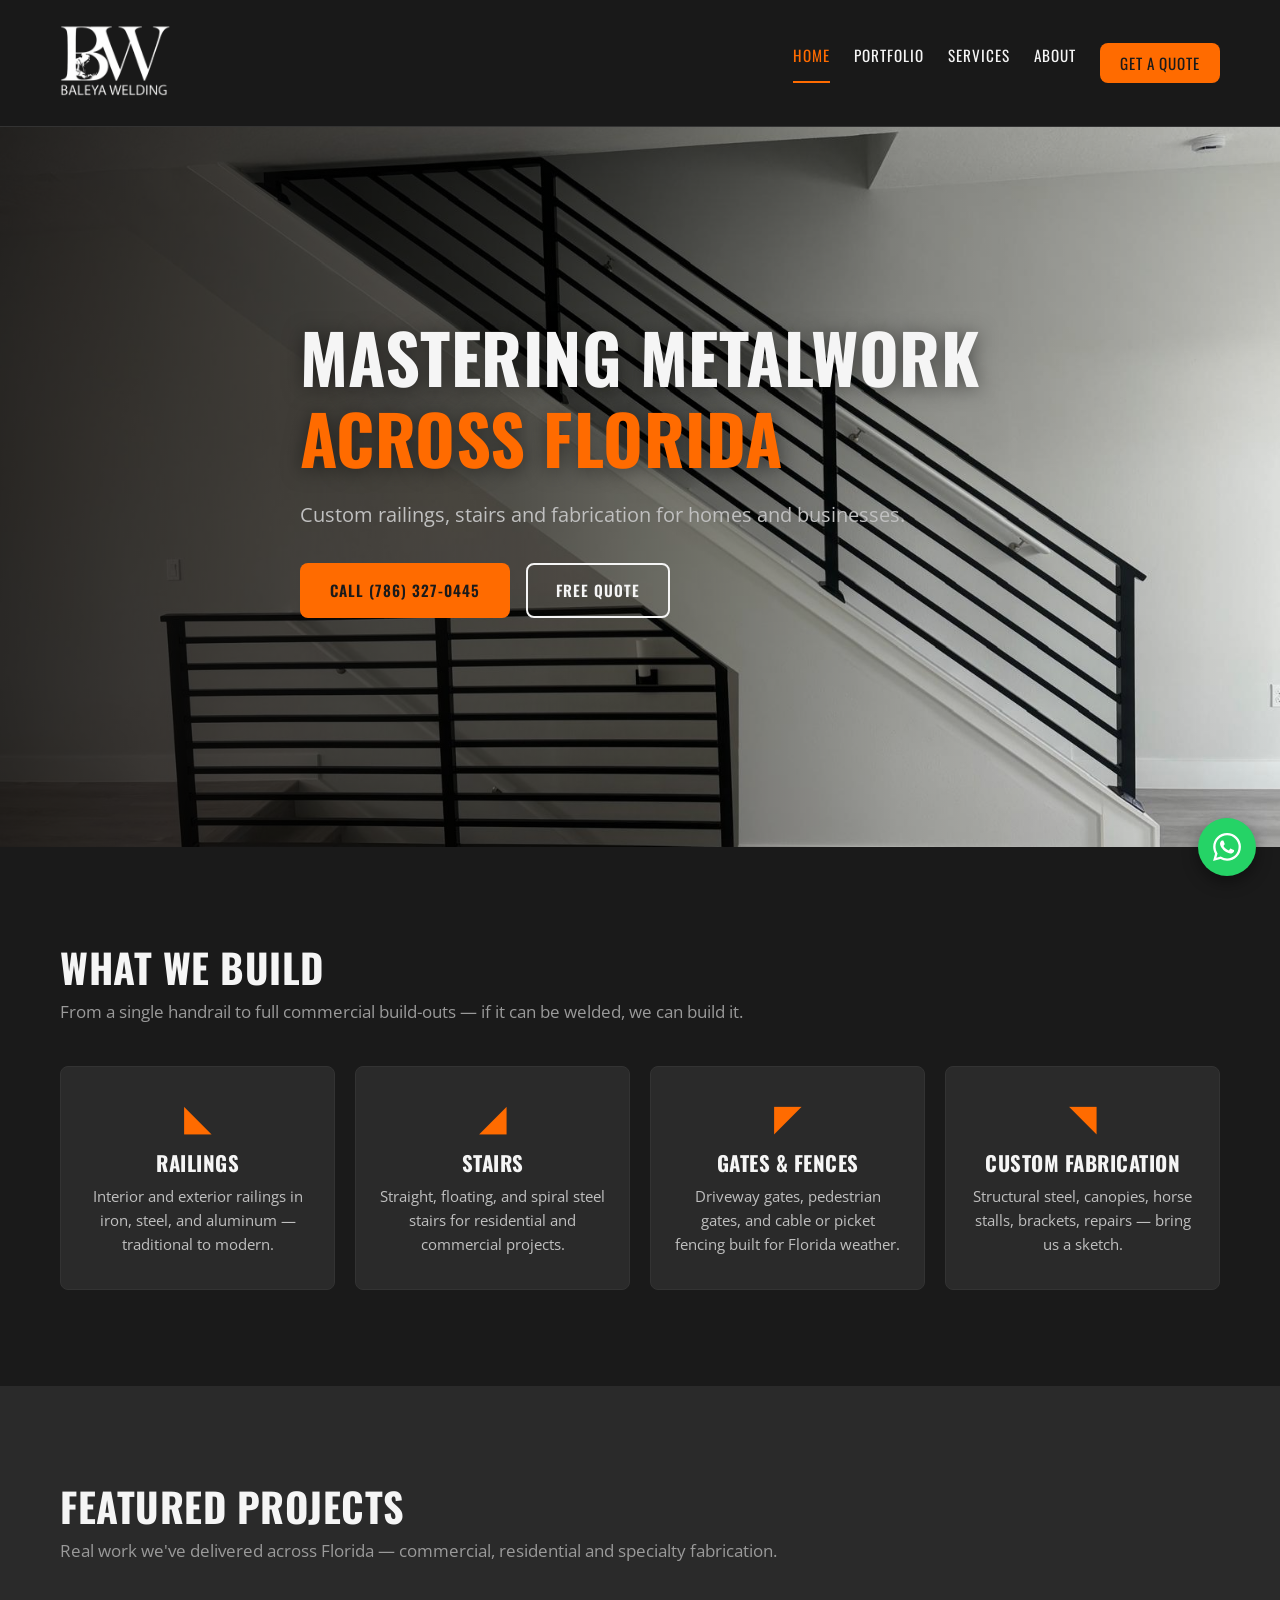
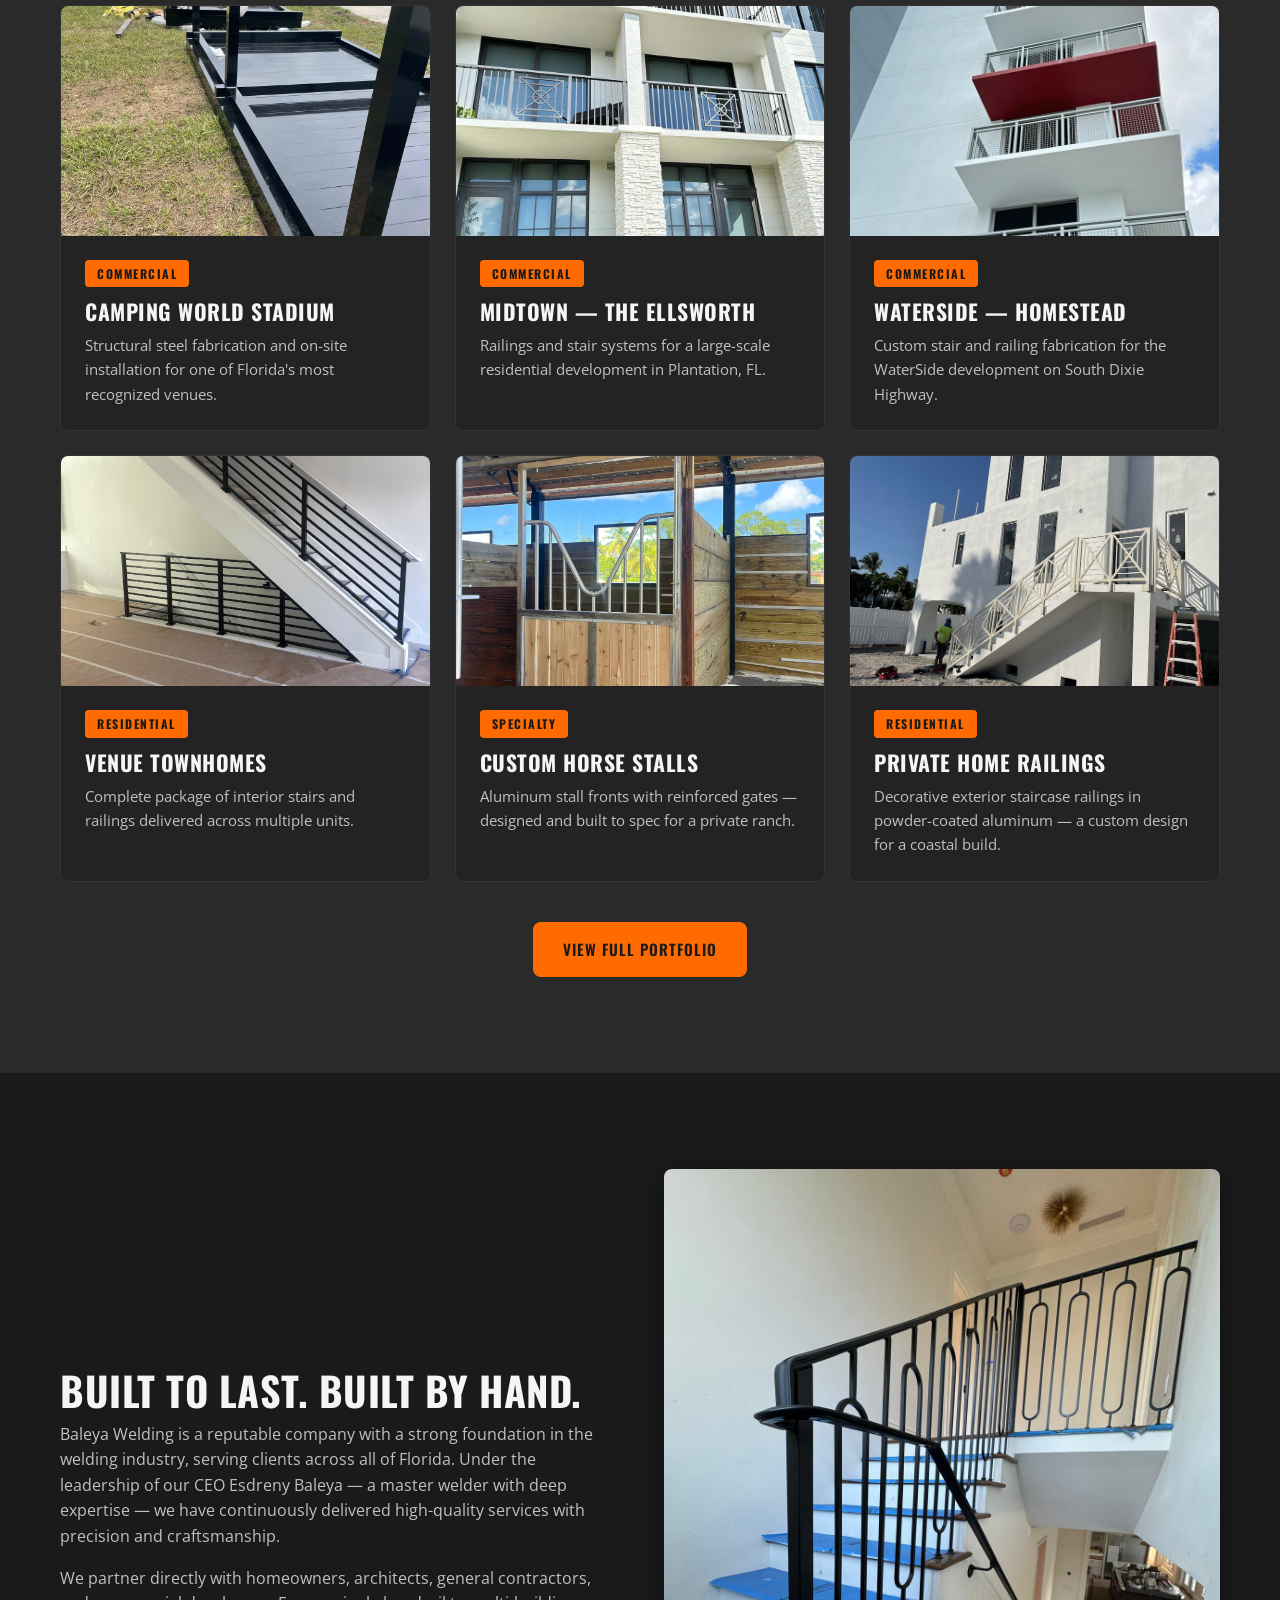
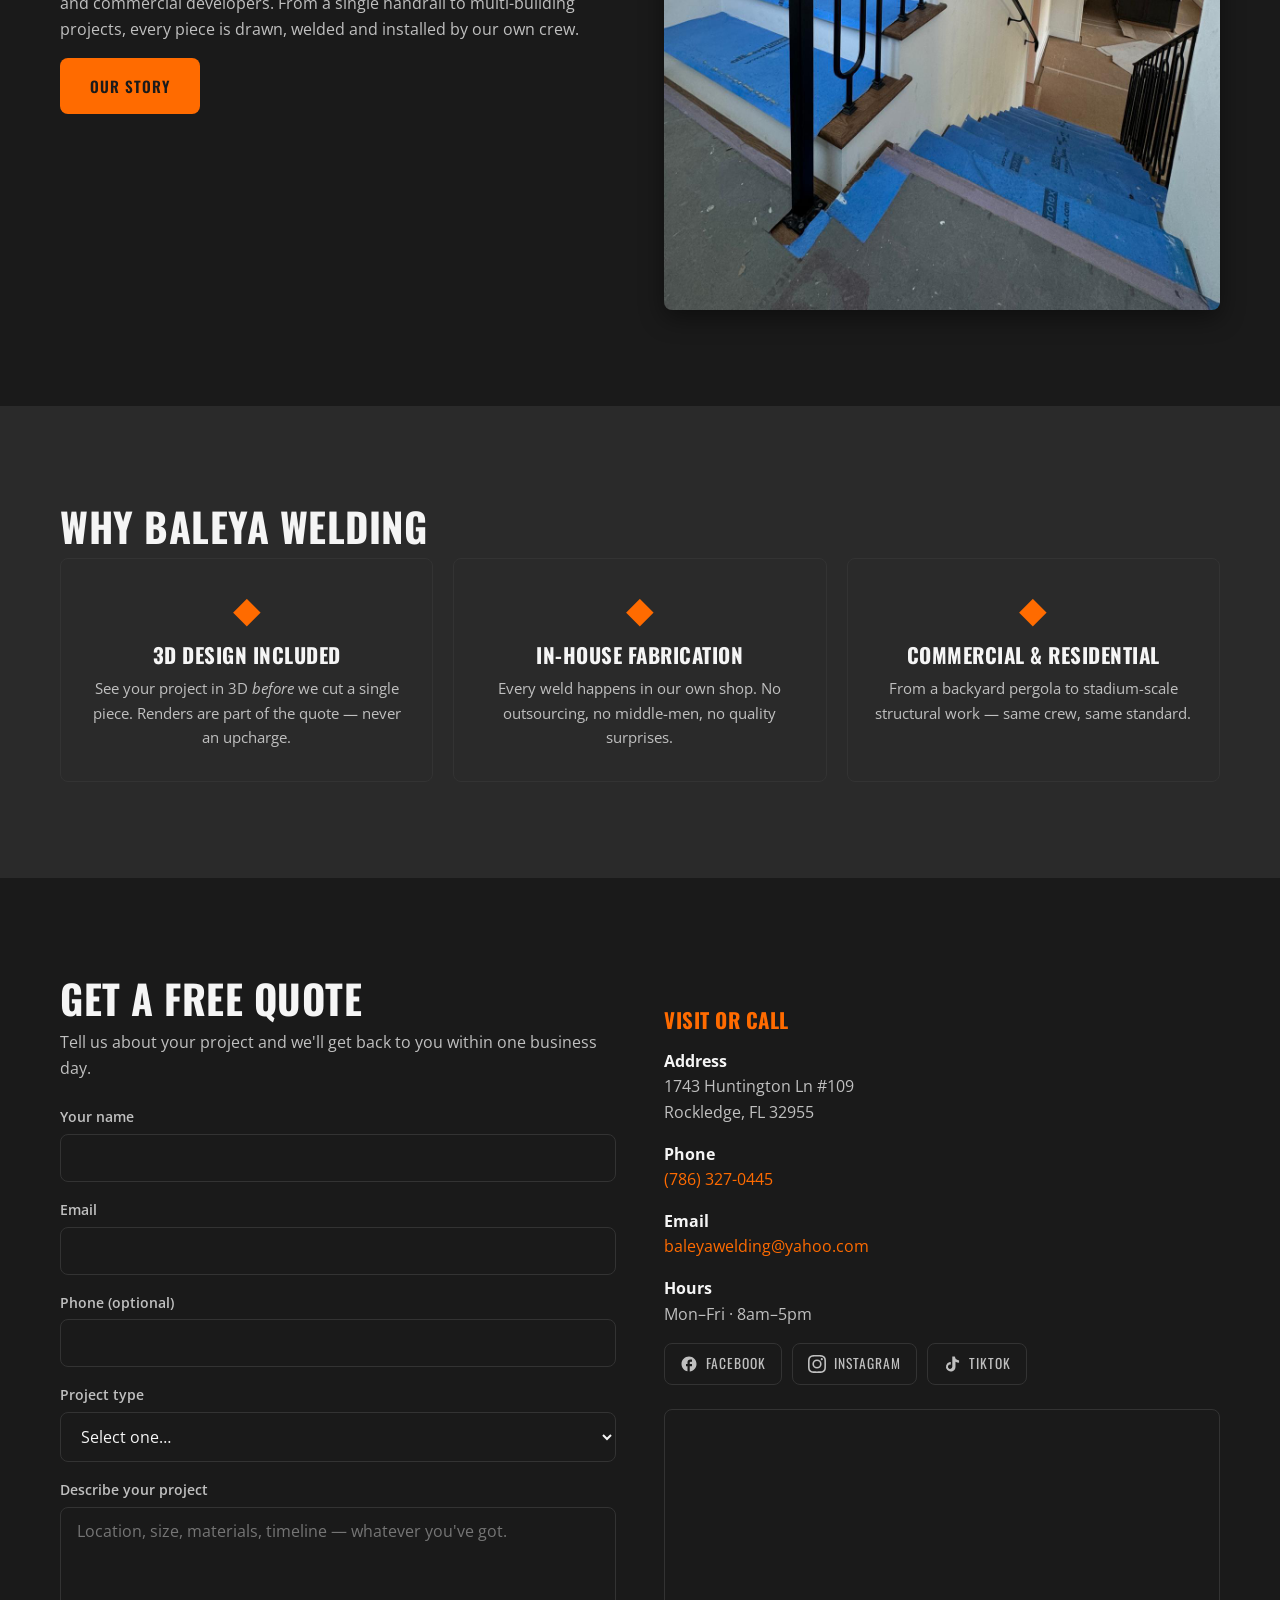
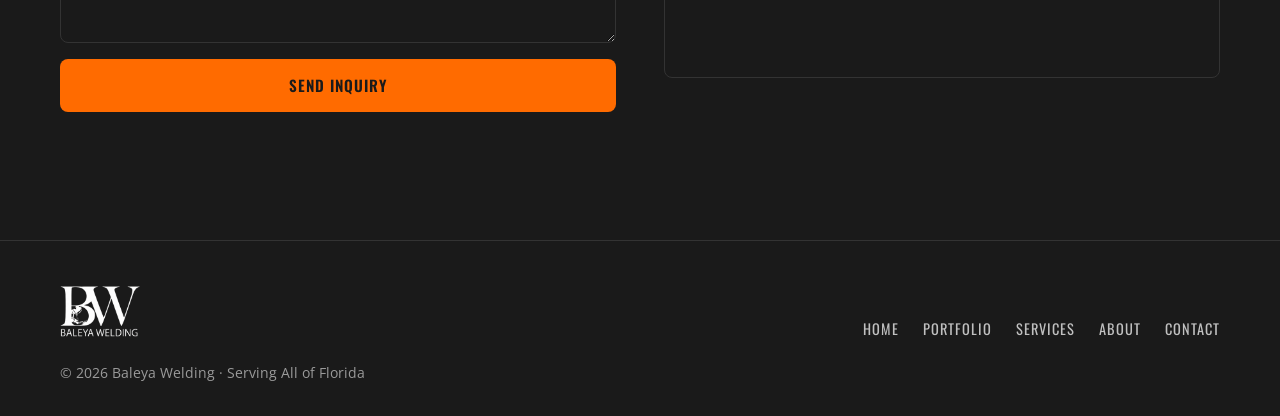
==== index.html @ d9b0d69c "Initial commit — Baleya Welding portfolio website - 4 pages: Home, Portfolio, Services, About - Mobi" ====
<!DOCTYPE html>
<html lang="en">
<head>
  <meta charset="UTF-8">
  <meta name="viewport" content="width=device-width, initial-scale=1.0">
  <title>Baleya Welding — Custom Metalwork & Fabrication Across Florida</title>
  <meta name="description" content="Baleya Welding crafts custom railings, stairs, gates, canopies and structural fabrication. Trusted by commercial and residential clients across all of Florida.">
  <meta name="theme-color" content="#1a1a1a">
  <link rel="canonical" href="https://baleyawelding.com/">

  <meta property="og:title" content="Baleya Welding — Masterful Metalworking in Florida">
  <meta property="og:description" content="Custom railings, stairs, gates and fabrication. Commercial & residential projects across Florida.">
  <meta property="og:image" content="https://baleyawelding.com/images/hero-1.jpg">
  <meta property="og:url" content="https://baleyawelding.com">
  <meta property="og:type" content="website">
  <meta name="twitter:card" content="summary_large_image">

  <link rel="preconnect" href="https://fonts.googleapis.com">
  <link rel="preconnect" href="https://fonts.gstatic.com" crossorigin>
  <link href="https://fonts.googleapis.com/css2?family=Oswald:wght@400;600;700&family=Open+Sans:wght@400;600&display=swap" rel="stylesheet">

  <link rel="stylesheet" href="css/style.css?v=3">
  <link rel="icon" type="image/png" href="images/logo.png">

  <script type="application/ld+json">
  {
    "@context": "https://schema.org",
    "@type": "LocalBusiness",
    "name": "Baleya Welding",
    "image": "https://baleyawelding.com/images/logo.png",
    "url": "https://baleyawelding.com",
    "telephone": "+1-786-327-0445",
    "email": "baleyawelding@yahoo.com",
    "address": {
      "@type": "PostalAddress",
      "streetAddress": "1743 Huntington Ln #109",
      "addressLocality": "Rockledge",
      "addressRegion": "FL",
      "postalCode": "32955",
      "addressCountry": "US"
    },
    "openingHoursSpecification": [{
      "@type": "OpeningHoursSpecification",
      "dayOfWeek": ["Monday","Tuesday","Wednesday","Thursday","Friday"],
      "opens": "08:00",
      "closes": "17:00"
    }],
    "areaServed": ["Florida","Miami-Dade","Broward","Palm Beach","Brevard County","Orange County"],
    "description": "Custom welding and metal fabrication — railings, stairs, gates, canopies, and structural work for homes, businesses and commercial projects."
  }
  </script>
</head>
<body>

  <!-- ============== HEADER ============== -->
  <header class="site-header" id="site-header">
    <div class="container header-inner">
      <a href="index.html" class="logo-link">
        <img src="images/logo-white.png" alt="Baleya Welding" class="logo-img">
      </a>
      <button class="nav-toggle" aria-label="Toggle navigation" aria-expanded="false">
        <span></span><span></span><span></span>
      </button>
      <nav class="site-nav" id="site-nav">
        <a href="index.html" class="active">Home</a>
        <a href="portfolio.html">Portfolio</a>
        <a href="services.html">Services</a>
        <a href="about.html">About</a>
        <a href="#contact" class="nav-cta">Get a Quote</a>
      </nav>
    </div>
  </header>

  <!-- ============== HERO ============== -->
  <section class="hero" id="hero">
    <img src="images/hero-1.jpg" alt="" class="hero-bg" aria-hidden="true">
    <div class="hero-overlay"></div>
    <div class="hero-content container">
      <h1>Mastering Metalwork<br><span class="accent">Across Florida</span></h1>
      <p class="hero-sub">Custom railings, stairs and fabrication for homes and businesses.</p>
      <div class="hero-ctas">
        <a href="tel:+17863270445" class="btn btn-primary">Call (786) 327-0445</a>
        <a href="#contact" class="btn btn-ghost">Free Quote</a>
      </div>
    </div>
  </section>

  <!-- ============== SERVICES ============== -->
  <section class="section" id="featured">
    <div class="container">
      <h2 class="section-title">What We Build</h2>
      <p class="section-sub">From a single handrail to full commercial build-outs — if it can be welded, we can build it.</p>
      <div class="card-grid">
        <a href="services.html#railings" class="card">
          <div class="card-icon">◣</div>
          <h3>Railings</h3>
          <p>Interior and exterior railings in iron, steel, and aluminum — traditional to modern.</p>
        </a>
        <a href="services.html#stairs" class="card">
          <div class="card-icon">◢</div>
          <h3>Stairs</h3>
          <p>Straight, floating, and spiral steel stairs for residential and commercial projects.</p>
        </a>
        <a href="services.html#gates" class="card">
          <div class="card-icon">◤</div>
          <h3>Gates &amp; Fences</h3>
          <p>Driveway gates, pedestrian gates, and cable or picket fencing built for Florida weather.</p>
        </a>
        <a href="services.html#custom" class="card">
          <div class="card-icon">◥</div>
          <h3>Custom Fabrication</h3>
          <p>Structural steel, canopies, horse stalls, brackets, repairs — bring us a sketch.</p>
        </a>
      </div>
    </div>
  </section>

  <!-- ============== FEATURED PROJECTS ============== -->
  <section class="section section-dark" id="featured-projects">
    <div class="container">
      <h2 class="section-title">Featured Projects</h2>
      <p class="section-sub">Real work we've delivered across Florida — commercial, residential and specialty fabrication.</p>

      <div class="project-grid">
        <article class="project-card">
          <div class="project-img">
            <img src="images/featured-camping-1.jpg" alt="Custom structural fabrication at Camping World Stadium" loading="lazy">
          </div>
          <div class="project-body">
            <span class="project-tag">Commercial</span>
            <h3>Camping World Stadium</h3>
            <p>Structural steel fabrication and on-site installation for one of Florida's most recognized venues.</p>
          </div>
        </article>

        <article class="project-card">
          <div class="project-img">
            <img src="images/featured-midtown-1.jpg" alt="Architectural railings at MIDTOWN - The Ellsworth, Plantation FL" loading="lazy">
          </div>
          <div class="project-body">
            <span class="project-tag">Commercial</span>
            <h3>MIDTOWN — The Ellsworth</h3>
            <p>Railings and stair systems for a large-scale residential development in Plantation, FL.</p>
          </div>
        </article>

        <article class="project-card">
          <div class="project-img">
            <img src="images/featured-waterside-1.jpg" alt="Structural metalwork for WaterSide in Homestead FL" loading="lazy">
          </div>
          <div class="project-body">
            <span class="project-tag">Commercial</span>
            <h3>WaterSide — Homestead</h3>
            <p>Custom stair and railing fabrication for the WaterSide development on South Dixie Highway.</p>
          </div>
        </article>

        <article class="project-card">
          <div class="project-img">
            <img src="images/featured-venue-1.jpg" alt="Stair railings at Venue Townhomes" loading="lazy">
          </div>
          <div class="project-body">
            <span class="project-tag">Residential</span>
            <h3>Venue Townhomes</h3>
            <p>Complete package of interior stairs and railings delivered across multiple units.</p>
          </div>
        </article>

        <article class="project-card">
          <div class="project-img">
            <img src="images/featured-horsestall-1.jpg" alt="Custom horse stall fabrication in aluminum" loading="lazy">
          </div>
          <div class="project-body">
            <span class="project-tag">Specialty</span>
            <h3>Custom Horse Stalls</h3>
            <p>Aluminum stall fronts with reinforced gates — designed and built to spec for a private ranch.</p>
          </div>
        </article>

        <article class="project-card">
          <div class="project-img">
            <img src="images/hero-2.jpg" alt="Decorative stair railings for a private home" loading="lazy">
          </div>
          <div class="project-body">
            <span class="project-tag">Residential</span>
            <h3>Private Home Railings</h3>
            <p>Decorative exterior staircase railings in powder-coated aluminum — a custom design for a coastal build.</p>
          </div>
        </article>
      </div>

      <div class="section-cta">
        <a href="portfolio.html" class="btn btn-primary">View Full Portfolio</a>
      </div>
    </div>
  </section>

  <!-- ============== ABOUT PREVIEW ============== -->
  <section class="section" id="about-preview">
    <div class="container two-col">
      <div>
        <h2 class="section-title">Built to Last. Built by Hand.</h2>
        <p>Baleya Welding is a reputable company with a strong foundation in the welding industry, serving clients across all of Florida. Under the leadership of our CEO Esdreny Baleya — a master welder with deep expertise — we have continuously delivered high-quality services with precision and craftsmanship.</p>
        <p>We partner directly with homeowners, architects, general contractors, and commercial developers. From a single handrail to multi-building projects, every piece is drawn, welded and installed by our own crew.</p>
        <a href="about.html" class="btn btn-primary">Our Story</a>
      </div>
      <div class="about-img">
        <img src="images/stairs-1.jpg" alt="Custom steel stair railing installed by Baleya Welding" loading="lazy">
      </div>
    </div>
  </section>

  <!-- ============== WHY CHOOSE US ============== -->
  <section class="section section-dark">
    <div class="container">
      <h2 class="section-title">Why Baleya Welding</h2>
      <div class="card-grid three-up">
        <div class="card">
          <div class="card-icon">◆</div>
          <h3>3D Design Included</h3>
          <p>See your project in 3D <em>before</em> we cut a single piece. Renders are part of the quote — never an upcharge.</p>
        </div>
        <div class="card">
          <div class="card-icon">◆</div>
          <h3>In-House Fabrication</h3>
          <p>Every weld happens in our own shop. No outsourcing, no middle-men, no quality surprises.</p>
        </div>
        <div class="card">
          <div class="card-icon">◆</div>
          <h3>Commercial &amp; Residential</h3>
          <p>From a backyard pergola to stadium-scale structural work — same crew, same standard.</p>
        </div>
      </div>
    </div>
  </section>

  <!-- ============== CONTACT ============== -->
  <section class="section" id="contact">
    <div class="container two-col">
      <div>
        <h2 class="section-title">Get a Free Quote</h2>
        <p>Tell us about your project and we'll get back to you within one business day.</p>
        <!-- TODO: replace YOUR_FORM_ID with your Formspree form ID (see references/formspree-setup.md) -->
        <form action="https://formspree.io/f/YOUR_FORM_ID" method="POST" class="contact-form">
          <label>
            <span>Your name</span>
            <input type="text" name="name" required>
          </label>
          <label>
            <span>Email</span>
            <input type="email" name="email" required>
          </label>
          <label>
            <span>Phone (optional)</span>
            <input type="tel" name="phone">
          </label>
          <label>
            <span>Project type</span>
            <select name="project_type">
              <option value="">Select one…</option>
              <option>Railings</option>
              <option>Stairs</option>
              <option>Gates &amp; Fences</option>
              <option>Canopies / Pergolas</option>
              <option>Commercial / Structural</option>
              <option>Custom Fabrication</option>
              <option>Other</option>
            </select>
          </label>
          <label>
            <span>Describe your project</span>
            <textarea name="message" rows="5" required placeholder="Location, size, materials, timeline — whatever you've got."></textarea>
          </label>
          <button type="submit" class="btn btn-primary">Send Inquiry</button>
        </form>
      </div>
      <div class="contact-info">
        <h3>Visit or Call</h3>
        <p><strong>Address</strong><br>1743 Huntington Ln #109<br>Rockledge, FL 32955</p>
        <p><strong>Phone</strong><br><a href="tel:+17863270445">(786) 327-0445</a></p>
        <p><strong>Email</strong><br><a href="mailto:baleyawelding@yahoo.com">baleyawelding@yahoo.com</a></p>
        <p><strong>Hours</strong><br>Mon–Fri · 8am–5pm</p>
        <div class="social-links">
          <a href="https://www.facebook.com/baleya.welding" target="_blank" rel="noopener" aria-label="Facebook">
            <svg viewBox="0 0 24 24" width="18" height="18" fill="currentColor" aria-hidden="true"><path d="M22 12c0-5.52-4.48-10-10-10S2 6.48 2 12c0 4.84 3.44 8.87 8 9.8V15H8v-3h2V9.5C10 7.57 11.57 6 13.5 6H16v3h-2c-.55 0-1 .45-1 1v2h3v3h-3v6.95c5.05-.5 9-4.76 9-9.95z"/></svg>
            <span>Facebook</span>
          </a>
          <a href="https://www.instagram.com/baleya.welding_" target="_blank" rel="noopener" aria-label="Instagram">
            <svg viewBox="0 0 24 24" width="18" height="18" fill="currentColor" aria-hidden="true"><path d="M12 2.16c3.2 0 3.58.01 4.85.07 1.17.05 1.8.25 2.23.41.56.22.96.48 1.38.9.42.42.68.82.9 1.38.16.42.36 1.06.41 2.23.06 1.27.07 1.65.07 4.85s-.01 3.58-.07 4.85c-.05 1.17-.25 1.8-.41 2.23-.22.56-.48.96-.9 1.38-.42.42-.82.68-1.38.9-.42.16-1.06.36-2.23.41-1.27.06-1.64.07-4.85.07s-3.58-.01-4.85-.07c-1.17-.05-1.8-.25-2.23-.41a3.71 3.71 0 01-1.38-.9 3.71 3.71 0 01-.9-1.38c-.16-.42-.36-1.06-.41-2.23-.06-1.27-.07-1.65-.07-4.85s.01-3.58.07-4.85c.05-1.17.25-1.8.41-2.23.22-.56.48-.96.9-1.38.42-.42.82-.68 1.38-.9.42-.16 1.06-.36 2.23-.41C8.42 2.17 8.8 2.16 12 2.16zM12 0C8.74 0 8.33.01 7.05.07 5.78.13 4.9.33 4.14.63a5.87 5.87 0 00-2.13 1.38A5.87 5.87 0 00.63 4.14C.33 4.9.13 5.78.07 7.05.01 8.33 0 8.74 0 12s.01 3.67.07 4.95c.06 1.27.26 2.15.56 2.91.31.79.72 1.46 1.38 2.13a5.87 5.87 0 002.13 1.38c.76.3 1.64.5 2.91.56C8.33 23.99 8.74 24 12 24s3.67-.01 4.95-.07c1.27-.06 2.15-.26 2.91-.56a5.87 5.87 0 002.13-1.38 5.87 5.87 0 001.38-2.13c.3-.76.5-1.64.56-2.91.06-1.28.07-1.69.07-4.95s-.01-3.67-.07-4.95c-.06-1.27-.26-2.15-.56-2.91a5.87 5.87 0 00-1.38-2.13A5.87 5.87 0 0019.86.63c-.76-.3-1.64-.5-2.91-.56C15.67.01 15.26 0 12 0zm0 5.84a6.16 6.16 0 100 12.32 6.16 6.16 0 000-12.32zM12 16a4 4 0 110-8 4 4 0 010 8zm6.4-11.85a1.44 1.44 0 100 2.88 1.44 1.44 0 000-2.88z"/></svg>
            <span>Instagram</span>
          </a>
          <a href="https://www.tiktok.com/@baleya.welding" target="_blank" rel="noopener" aria-label="TikTok">
            <svg viewBox="0 0 24 24" width="18" height="18" fill="currentColor" aria-hidden="true"><path d="M19.59 6.69a4.83 4.83 0 01-3.77-4.25V2h-3.45v13.67a2.89 2.89 0 01-5.2 1.74 2.89 2.89 0 012.31-4.64 2.93 2.93 0 01.88.13V9.4a6.84 6.84 0 00-1-.05A6.33 6.33 0 005.8 20.1a6.34 6.34 0 0010.86-4.43V8.86a8.16 8.16 0 004.77 1.52V6.93a4.85 4.85 0 01-1.84-.24z"/></svg>
            <span>TikTok</span>
          </a>
        </div>
        <div class="map-embed">
          <iframe
            title="Baleya Welding location map"
            src="https://www.google.com/maps?q=1743+Huntington+Ln+%23109,+Rockledge,+FL+32955&output=embed"
            width="100%" height="260" style="border:0;" allowfullscreen="" loading="lazy" referrerpolicy="no-referrer-when-downgrade"></iframe>
        </div>
      </div>
    </div>
  </section>

  <!-- ============== FOOTER ============== -->
  <footer class="site-footer">
    <div class="container footer-inner">
      <div>
        <img src="images/logo-white.png" alt="Baleya Welding" class="logo-img footer-logo">
        <p>&copy; <span id="year"></span> Baleya Welding · Serving All of Florida</p>
      </div>
      <nav class="footer-nav">
        <a href="index.html">Home</a>
        <a href="portfolio.html">Portfolio</a>
        <a href="services.html">Services</a>
        <a href="about.html">About</a>
        <a href="index.html#contact">Contact</a>
      </nav>
    </div>
  </footer>

  <!-- Floating WhatsApp button -->
  <a href="https://wa.me/17863270445" class="whatsapp-float" target="_blank" rel="noopener" aria-label="Contact us on WhatsApp">
    <svg viewBox="0 0 24 24" width="28" height="28" fill="white" aria-hidden="true">
      <path d="M17.472 14.382c-.297-.149-1.758-.867-2.03-.967-.273-.099-.471-.148-.67.15-.197.297-.767.966-.94 1.164-.173.199-.347.223-.644.075-.297-.15-1.255-.463-2.39-1.475-.883-.788-1.48-1.761-1.653-2.059-.173-.297-.018-.458.13-.606.134-.133.298-.347.446-.52.149-.174.198-.298.298-.497.099-.198.05-.371-.025-.52-.075-.149-.669-1.612-.916-2.207-.242-.579-.487-.5-.669-.51l-.57-.01c-.198 0-.52.074-.792.372-.272.297-1.04 1.016-1.04 2.479 0 1.462 1.065 2.876 1.213 3.074.149.198 2.095 3.2 5.077 4.487.709.306 1.263.489 1.694.625.712.227 1.36.195 1.871.118.571-.085 1.758-.719 2.006-1.413.248-.694.248-1.289.173-1.413-.074-.124-.272-.198-.57-.347m-5.421 7.403h-.004a9.87 9.87 0 01-5.031-1.378l-.361-.214-3.741.982.998-3.648-.235-.374a9.86 9.86 0 01-1.51-5.26c.001-5.45 4.436-9.884 9.888-9.884 2.64 0 5.122 1.03 6.988 2.898a9.825 9.825 0 012.893 6.994c-.003 5.45-4.437 9.884-9.885 9.884m8.413-18.297A11.815 11.815 0 0012.05 0C5.495 0 .16 5.335.157 11.892c0 2.096.547 4.142 1.588 5.945L.057 24l6.305-1.654a11.882 11.882 0 005.683 1.448h.005c6.554 0 11.89-5.335 11.893-11.893A11.821 11.821 0 0020.465 3.488"/>
    </svg>
  </a>

  <script src="js/main.js?v=3"></script>
</body>
</html>
---- css/style.css ----
/* =================================================================
   Baleya Welding — main stylesheet
   Mobile-first, no build step, CSS variables for theming.
   ================================================================= */

:root {
  --black:     #1a1a1a;
  --charcoal:  #2a2a2a;
  --charcoal-2:#232323;
  --orange:    #FF6B00;
  --orange-2:  #ff8533;
  --silver:    #C0C0C0;
  --white:     #F5F5F5;
  --muted:     #9a9a9a;
  --border:    #333;

  --font-heading: 'Oswald', 'Arial Narrow', sans-serif;
  --font-body:    'Open Sans', 'Helvetica Neue', Arial, sans-serif;

  --shadow-sm:  0 2px 6px rgba(0,0,0,0.35);
  --shadow-md:  0 8px 24px rgba(0,0,0,0.45);
  --shadow-lg:  0 14px 40px rgba(0,0,0,0.55);
  --radius:     8px;
  --max-width:  1200px;
}

* { box-sizing: border-box; margin: 0; padding: 0; }

html { scroll-behavior: smooth; }

body {
  font-family: var(--font-body);
  background: var(--black);
  color: var(--white);
  line-height: 1.6;
  -webkit-font-smoothing: antialiased;
}

img { max-width: 100%; height: auto; display: block; }
a { color: var(--orange); text-decoration: none; transition: color 0.2s; }
a:hover { color: var(--orange-2); }

h1, h2, h3, h4 {
  font-family: var(--font-heading);
  font-weight: 700;
  letter-spacing: 0.5px;
  line-height: 1.2;
  color: var(--white);
}

.container {
  max-width: var(--max-width);
  margin: 0 auto;
  padding: 0 1.25rem;
}

/* ===== Buttons ===== */
.btn {
  display: inline-block;
  padding: 0.85rem 1.75rem;
  font-family: var(--font-heading);
  font-weight: 600;
  text-transform: uppercase;
  letter-spacing: 1px;
  border-radius: var(--radius);
  border: 2px solid transparent;
  cursor: pointer;
  transition: all 0.2s;
  font-size: 0.95rem;
}
.btn-primary {
  background: var(--orange);
  color: var(--black);
}
.btn-primary:hover {
  background: var(--orange-2);
  color: var(--black);
  transform: translateY(-2px);
  box-shadow: var(--shadow-md);
}
.btn-ghost {
  background: transparent;
  color: var(--white);
  border-color: var(--white);
}
.btn-ghost:hover {
  background: var(--white);
  color: var(--black);
}

/* ===== Header ===== */
.site-header {
  position: sticky;
  top: 0;
  z-index: 100;
  background: rgba(26, 26, 26, 0.95);
  backdrop-filter: blur(8px);
  -webkit-backdrop-filter: blur(8px);
  border-bottom: 1px solid var(--border);
  transition: box-shadow 0.2s;
}
.site-header.scrolled { box-shadow: var(--shadow-sm); }

.header-inner {
  display: flex;
  align-items: center;
  justify-content: space-between;
  padding: 0.5rem 1.25rem;
  min-height: 110px;
}
.logo-link {
  display: flex;
  align-items: center;
  gap: 0.75rem;
  color: var(--white);
  transition: filter 0.2s ease;
}
.logo-img {
  height: 92px;
  width: auto;
  object-fit: contain;
  display: block;
  transition: filter 0.25s ease, transform 0.2s ease;
}
.footer-logo {
  height: 70px;
}
.logo-link:hover .logo-img,
.logo-link:active .logo-img,
.logo-link:focus-visible .logo-img {
  /* Tinta el logo blanco a naranja molten */
  filter: brightness(0) saturate(100%) invert(46%) sepia(95%) saturate(2300%) hue-rotate(8deg) brightness(102%) contrast(105%);
  transform: scale(1.02);
}
@media (min-width: 768px) {
  .logo-img { height: 110px; }
  .footer-logo { height: 80px; }
}

.nav-toggle {
  display: inline-flex;
  flex-direction: column;
  justify-content: space-between;
  align-items: stretch;
  width: 38px;
  height: 30px;
  padding: 4px 0;
  margin: 0;
  background: transparent;
  border: 0;
  border-radius: 4px;
  cursor: pointer;
  -webkit-appearance: none;
  -moz-appearance: none;
  appearance: none;
  flex-shrink: 0;
}
.nav-toggle span {
  display: block;
  width: 100%;
  height: 3px;
  background-color: #F5F5F5;
  border-radius: 2px;
  transition: transform 0.3s ease, opacity 0.3s ease;
  pointer-events: none;
}
.nav-toggle.active span:nth-child(1) { transform: translateY(9px) rotate(45deg); }
.nav-toggle.active span:nth-child(2) { opacity: 0; }
.nav-toggle.active span:nth-child(3) { transform: translateY(-9px) rotate(-45deg); }

.site-nav {
  display: none;
  flex-direction: column;
  gap: 0.25rem;
  position: absolute;
  top: 100%;
  left: 0;
  right: 0;
  background: var(--charcoal);
  padding: 1rem 1.25rem;
  border-bottom: 1px solid var(--border);
}
.site-nav.open { display: flex; }
.site-nav a {
  padding: 0.6rem 0;
  color: var(--white);
  font-family: var(--font-heading);
  font-size: 1.05rem;
  text-transform: uppercase;
  letter-spacing: 1px;
  border-bottom: 1px solid var(--border);
}
.site-nav a:last-child { border-bottom: none; }
.site-nav a.active { color: var(--orange); }
.site-nav .nav-cta {
  display: inline-block;
  margin-top: 0.5rem;
  background: var(--orange);
  color: var(--black);
  padding: 0.6rem 1.25rem;
  border-radius: var(--radius);
  text-align: center;
}

/* ===== Hero ===== */
.hero {
  position: relative;
  min-height: 88vh;
  display: flex;
  align-items: flex-end;
  background: var(--black);
  color: var(--white);
  overflow: hidden;
}
.hero-bg {
  position: absolute;
  inset: 0;
  width: 100%;
  height: 100%;
  object-fit: cover;
  /* Foto landscape — en mobile enfocar la escalera (centro-derecha). En desktop la foto completa. */
  object-position: 60% center;
  z-index: 0;
}
@media (min-width: 768px) {
  .hero {
    align-items: center;
    min-height: 80vh;
  }
  .hero-bg { object-position: center center; }
}
.hero-overlay {
  position: absolute; inset: 0;
  /* Mobile: gradient vertical — claro arriba (foto visible), oscuro abajo (texto legible) */
  background: linear-gradient(180deg, rgba(0,0,0,0.2) 0%, rgba(0,0,0,0.3) 30%, rgba(0,0,0,0.7) 70%, rgba(0,0,0,0.92) 100%);
  z-index: 1;
}
@media (min-width: 768px) {
  .hero-overlay {
    /* Desktop: gradient horizontal — oscuro izq. (texto legible), claro der. (escalera visible) */
    background: linear-gradient(90deg, rgba(0,0,0,0.82) 0%, rgba(0,0,0,0.55) 40%, rgba(0,0,0,0.2) 70%, rgba(0,0,0,0.05) 100%);
  }
}
.hero-content {
  position: relative;
  z-index: 2;
  padding: 5rem 1.25rem;
  max-width: 950px;
}
.hero-kicker {
  color: var(--orange);
  font-family: var(--font-heading);
  text-transform: uppercase;
  letter-spacing: 3px;
  font-size: 0.85rem;
  font-weight: 600;
  margin-bottom: 1rem;
}
.hero h1 {
  font-size: clamp(2.25rem, 6vw, 4.25rem);
  margin-bottom: 1.25rem;
  text-transform: uppercase;
  text-shadow: 0 2px 20px rgba(0,0,0,0.5);
}
.hero h1 .accent { color: var(--orange); }
.hero-sub {
  font-size: clamp(1.05rem, 2vw, 1.25rem);
  color: var(--silver);
  margin-bottom: 2rem;
  max-width: 700px;
}
.hero-ctas {
  display: flex;
  flex-wrap: wrap;
  gap: 1rem;
  margin-bottom: 2.5rem;
}
.hero-trust {
  display: flex;
  flex-wrap: wrap;
  gap: 1.5rem;
  color: var(--silver);
  font-size: 0.9rem;
  font-weight: 600;
  letter-spacing: 0.5px;
}
.hero-trust span { white-space: nowrap; }

/* ===== Page Hero (sub pages) ===== */
.page-hero {
  background: linear-gradient(135deg, var(--charcoal), var(--black));
  padding: 5rem 0 3rem;
  text-align: center;
  border-bottom: 3px solid var(--orange);
}
.page-hero h1 {
  font-size: clamp(2rem, 5vw, 3rem);
  text-transform: uppercase;
  margin-bottom: 0.5rem;
}
.page-hero p { color: var(--silver); }

/* ===== Sections ===== */
.section { padding: 4rem 0; }
.section-dark { background: var(--charcoal); }
.section-title {
  font-size: clamp(1.75rem, 4vw, 2.5rem);
  margin-bottom: 0.5rem;
  text-transform: uppercase;
}
.section-sub {
  color: var(--muted);
  margin-bottom: 2.5rem;
  font-size: 1.05rem;
}
.section-cta {
  text-align: center;
  margin-top: 2.5rem;
}

/* ===== Card grids ===== */
.card-grid {
  display: grid;
  grid-template-columns: 1fr;
  gap: 1.25rem;
}
.card {
  display: block;
  background: var(--charcoal);
  padding: 2rem 1.5rem;
  border-radius: var(--radius);
  border: 1px solid var(--border);
  color: var(--white);
  transition: all 0.3s;
  text-align: center;
}
.card:hover {
  transform: translateY(-4px);
  border-color: var(--orange);
  box-shadow: var(--shadow-md);
  color: var(--white);
}
.card-icon {
  font-size: 2.25rem;
  margin-bottom: 1rem;
  color: var(--orange);
  line-height: 1;
}
.card h3 {
  font-size: 1.3rem;
  margin-bottom: 0.5rem;
  text-transform: uppercase;
}
.card p { color: var(--silver); font-size: 0.95rem; }

/* ===== Project grid (Featured Projects) ===== */
.project-grid {
  display: grid;
  grid-template-columns: 1fr;
  gap: 1.5rem;
}
.project-card {
  background: var(--charcoal-2);
  border: 1px solid var(--border);
  border-radius: var(--radius);
  overflow: hidden;
  transition: all 0.3s;
}
.project-card:hover {
  transform: translateY(-4px);
  border-color: var(--orange);
  box-shadow: var(--shadow-lg);
}
.project-img {
  position: relative;
  overflow: hidden;
  aspect-ratio: 16/10;
  background: var(--black);
}
.project-img img {
  width: 100%;
  height: 100%;
  object-fit: cover;
  transition: transform 0.5s ease;
}
.project-card:hover .project-img img { transform: scale(1.05); }
.project-body { padding: 1.5rem; }
.project-tag {
  display: inline-block;
  background: var(--orange);
  color: var(--black);
  padding: 0.25rem 0.75rem;
  border-radius: 4px;
  font-family: var(--font-heading);
  font-size: 0.75rem;
  font-weight: 700;
  text-transform: uppercase;
  letter-spacing: 1.5px;
  margin-bottom: 0.75rem;
}
.project-card h3 {
  font-size: 1.35rem;
  margin-bottom: 0.5rem;
  text-transform: uppercase;
}
.project-card p { color: var(--silver); font-size: 0.95rem; }

/* ===== Two-column layout ===== */
.two-col {
  display: grid;
  grid-template-columns: 1fr;
  gap: 2rem;
  align-items: center;
}
.two-col p { margin-bottom: 1rem; color: var(--silver); }
.about-img img {
  border-radius: var(--radius);
  box-shadow: var(--shadow-md);
}

/* ===== About narrative (about page) ===== */
.about-narrative {
  max-width: 850px;
  margin: 0 auto;
}
.about-narrative p {
  color: var(--silver);
  font-size: 1.05rem;
  margin-bottom: 1.25rem;
  line-height: 1.75;
}
.about-narrative strong { color: var(--white); }

/* ===== Project list (about page) ===== */
.project-list {
  list-style: none;
  padding: 0;
  display: grid;
  grid-template-columns: 1fr;
  gap: 0.75rem;
  max-width: 850px;
}
.project-list li {
  padding: 1rem 1.25rem;
  background: var(--charcoal);
  border-left: 4px solid var(--orange);
  border-radius: var(--radius);
  color: var(--silver);
}
.project-list strong { color: var(--white); }

/* ===== Service list ===== */
.service-list { display: flex; flex-direction: column; gap: 2.5rem; }
.service-row {
  display: grid;
  grid-template-columns: 1fr;
  gap: 1rem;
  padding: 1.5rem;
  background: var(--charcoal);
  border-radius: var(--radius);
  border: 1px solid var(--border);
  transition: border-color 0.2s;
}
.service-row:hover { border-color: var(--orange); }
.service-row.featured-service {
  background: linear-gradient(135deg, rgba(255,107,0,0.08), rgba(255,107,0,0.02));
  border: 2px solid var(--orange);
  position: relative;
}
.service-row.featured-service::before {
  content: "INCLUDED";
  position: absolute;
  top: -12px;
  right: 1.25rem;
  background: var(--orange);
  color: var(--black);
  padding: 0.25rem 0.85rem;
  border-radius: 4px;
  font-family: var(--font-heading);
  font-size: 0.75rem;
  font-weight: 700;
  letter-spacing: 1.5px;
}
.service-row.featured-service h2 { color: var(--orange); }
.service-row h2 {
  font-size: 1.75rem;
  color: var(--orange);
  margin-bottom: 0.75rem;
  text-transform: uppercase;
}
.service-row p { color: var(--silver); margin-bottom: 1rem; }
.service-row ul { padding-left: 1.25rem; color: var(--silver); }
.service-row li { margin-bottom: 0.35rem; }
.service-icon {
  font-size: 2.5rem;
  color: var(--orange);
  line-height: 1;
}

/* ===== Filter bar ===== */
.filter-bar {
  display: flex;
  flex-wrap: wrap;
  gap: 0.5rem;
  justify-content: center;
  margin-bottom: 2.5rem;
}
.filter-btn {
  padding: 0.6rem 1.25rem;
  background: transparent;
  color: var(--white);
  border: 1px solid var(--border);
  border-radius: var(--radius);
  cursor: pointer;
  font-family: var(--font-heading);
  font-size: 0.9rem;
  text-transform: uppercase;
  letter-spacing: 1px;
  transition: all 0.2s;
}
.filter-btn:hover { border-color: var(--orange); color: var(--orange); }
.filter-btn.active {
  background: var(--orange);
  color: var(--black);
  border-color: var(--orange);
}

/* ===== Gallery ===== */
.gallery {
  display: grid;
  grid-template-columns: repeat(auto-fill, minmax(280px, 1fr));
  gap: 1.25rem;
}
.gallery-item {
  position: relative;
  overflow: hidden;
  border-radius: var(--radius);
  cursor: pointer;
  background: var(--charcoal);
  transition: transform 0.3s;
  border: 1px solid var(--border);
}
.gallery-item:hover {
  border-color: var(--orange);
  box-shadow: var(--shadow-md);
}
.gallery-item.hide { display: none; }
.gallery-item img {
  width: 100%;
  height: 260px;
  object-fit: cover;
  transition: transform 0.4s;
}
.gallery-item:hover img { transform: scale(1.06); }
.gallery-item figcaption {
  padding: 0.75rem 1rem;
  color: var(--white);
  font-size: 0.9rem;
  background: var(--charcoal);
  border-top: 1px solid var(--border);
}

/* ===== Lightbox ===== */
.lightbox {
  display: none;
  position: fixed;
  inset: 0;
  background: rgba(0, 0, 0, 0.95);
  z-index: 2000;
  align-items: center;
  justify-content: center;
  flex-direction: column;
  padding: 1rem;
}
.lightbox.open { display: flex; }
.lightbox img {
  max-width: 95%;
  max-height: 80vh;
  border-radius: var(--radius);
  box-shadow: var(--shadow-lg);
}
.lightbox-caption { color: var(--white); margin-top: 1rem; text-align: center; }
.lightbox-close {
  position: absolute;
  top: 1rem;
  right: 1.5rem;
  background: transparent;
  color: var(--white);
  border: none;
  font-size: 2.5rem;
  cursor: pointer;
  line-height: 1;
}

/* ===== Contact form ===== */
.contact-form {
  display: flex;
  flex-direction: column;
  gap: 1rem;
  margin-top: 1.5rem;
}
.contact-form label {
  display: flex;
  flex-direction: column;
  gap: 0.35rem;
  color: var(--silver);
  font-size: 0.9rem;
  font-weight: 600;
}
.contact-form input,
.contact-form textarea,
.contact-form select {
  background: var(--black);
  color: var(--white);
  border: 1px solid var(--border);
  padding: 0.75rem 1rem;
  border-radius: var(--radius);
  font-family: var(--font-body);
  font-size: 1rem;
  transition: border 0.2s;
}
.contact-form input:focus,
.contact-form textarea:focus,
.contact-form select:focus {
  outline: none;
  border-color: var(--orange);
}
.contact-info { color: var(--silver); }
.contact-info h3 {
  font-size: 1.3rem;
  margin-bottom: 1rem;
  text-transform: uppercase;
  color: var(--orange);
}
.contact-info p { margin-bottom: 1rem; }
.contact-info strong { color: var(--white); }
.map-embed {
  margin-top: 1rem;
  border-radius: var(--radius);
  overflow: hidden;
  border: 1px solid var(--border);
}

/* ===== Social links ===== */
.social-links {
  display: flex;
  gap: 0.6rem;
  margin: 1rem 0 1.5rem;
  flex-wrap: wrap;
}
.social-links a {
  display: inline-flex;
  align-items: center;
  gap: 0.5rem;
  padding: 0.55rem 0.95rem;
  background: var(--black);
  border: 1px solid var(--border);
  border-radius: var(--radius);
  color: var(--silver);
  font-family: var(--font-heading);
  font-size: 0.85rem;
  text-transform: uppercase;
  letter-spacing: 1px;
  transition: all 0.2s;
}
.social-links a svg {
  display: block;
  flex-shrink: 0;
}
.social-links a:hover {
  border-color: var(--orange);
  color: var(--orange);
  transform: translateY(-1px);
}

/* ===== CTA Banner ===== */
.cta-banner { text-align: center; }
.cta-banner h2 {
  font-size: clamp(1.75rem, 4vw, 2.5rem);
  text-transform: uppercase;
  margin-bottom: 0.75rem;
}
.cta-banner p {
  color: var(--silver);
  margin-bottom: 1.5rem;
}
.cta-banner .hero-ctas { justify-content: center; }

/* ===== Footer ===== */
.site-footer {
  background: var(--black);
  border-top: 1px solid var(--border);
  padding: 2rem 0;
  margin-top: 2rem;
}
.footer-inner {
  display: flex;
  flex-direction: column;
  align-items: center;
  gap: 1.5rem;
  text-align: center;
}
.footer-inner p { color: var(--muted); margin-top: 0.5rem; font-size: 0.9rem; }
.footer-nav {
  display: flex;
  flex-wrap: wrap;
  gap: 1.5rem;
  justify-content: center;
}
.footer-nav a {
  color: var(--silver);
  font-family: var(--font-heading);
  text-transform: uppercase;
  font-size: 0.9rem;
  letter-spacing: 1px;
}
.footer-nav a:hover { color: var(--orange); }

/* ===== WhatsApp float ===== */
.whatsapp-float {
  position: fixed;
  bottom: 24px;
  right: 24px;
  width: 58px;
  height: 58px;
  background: #25D366;
  border-radius: 50%;
  display: flex;
  align-items: center;
  justify-content: center;
  box-shadow: 0 6px 16px rgba(0,0,0,0.4);
  z-index: 1000;
  transition: transform 0.2s;
}
.whatsapp-float:hover { transform: scale(1.08); }

/* ===== Scroll animations ===== */
.fade-in {
  opacity: 0;
  transform: translateY(20px);
  transition: opacity 0.6s ease, transform 0.6s ease;
}
.fade-in.visible {
  opacity: 1;
  transform: translateY(0);
}
/* Override defensivo: las gallery items JAMAS deben depender de fade-in.
   Protege contra JS cacheado o edge cases del IntersectionObserver con lazy images. */
.gallery-item,
.gallery-item.fade-in {
  opacity: 1 !important;
  transform: none !important;
}

/* =================================================================
   Desktop breakpoint
   ================================================================= */
@media (min-width: 768px) {
  .nav-toggle { display: none; }
  .site-nav {
    display: flex;
    flex-direction: row;
    position: static;
    background: transparent;
    padding: 0;
    gap: 1.5rem;
    border: none;
  }
  .site-nav a {
    padding: 0;
    border-bottom: 2px solid transparent;
    font-size: 0.95rem;
  }
  .site-nav a:hover,
  .site-nav a.active { border-bottom-color: var(--orange); color: var(--orange); }
  .site-nav .nav-cta {
    margin-top: 0;
    padding: 0.5rem 1.25rem;
    border-bottom: none;
  }
  .site-nav .nav-cta:hover { color: var(--black); }

  .card-grid { grid-template-columns: repeat(4, 1fr); }
  .card-grid.three-up { grid-template-columns: repeat(3, 1fr); }
  .project-grid { grid-template-columns: repeat(2, 1fr); }
  .two-col { grid-template-columns: 1fr 1fr; gap: 3rem; }
  .service-row { grid-template-columns: auto 1fr; gap: 2rem; padding: 2rem; }
  .footer-inner { flex-direction: row; justify-content: space-between; text-align: left; }
}

@media (min-width: 1024px) {
  .section { padding: 6rem 0; }
  .project-grid { grid-template-columns: repeat(3, 1fr); }
}
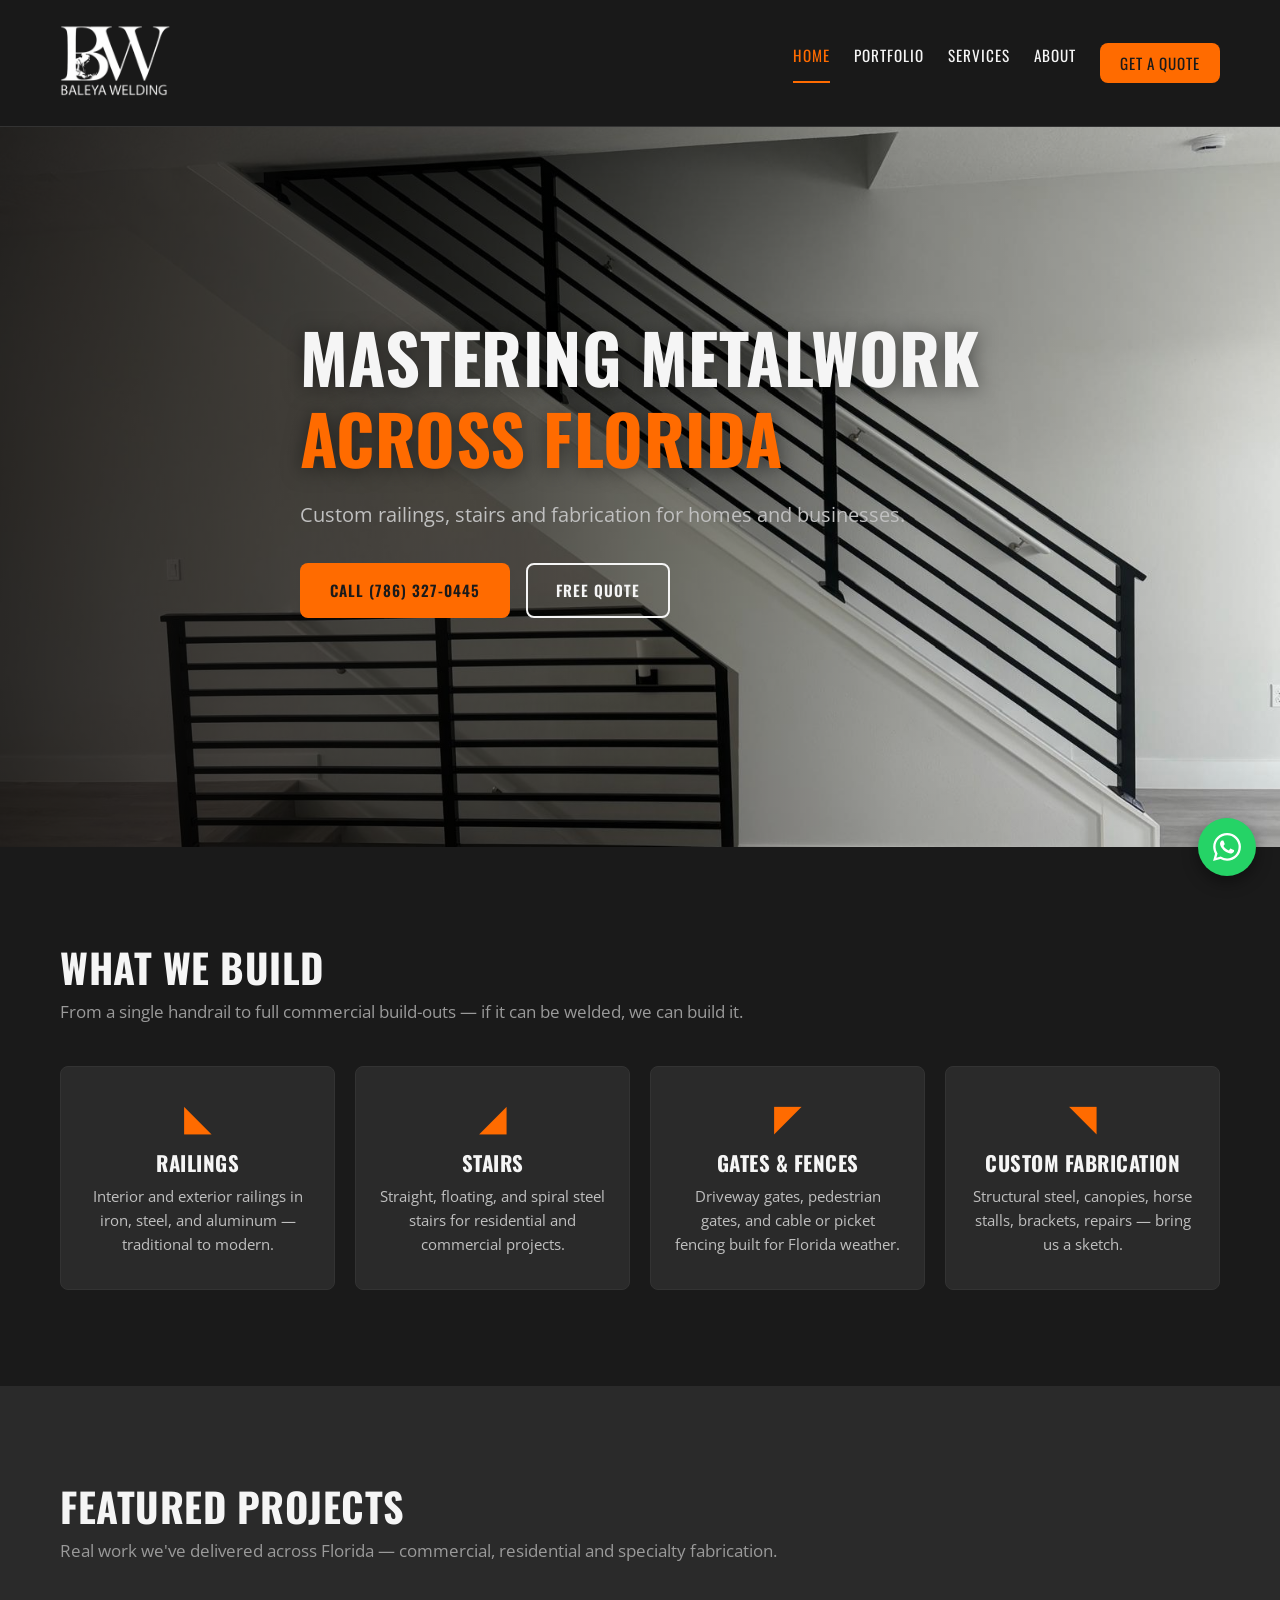
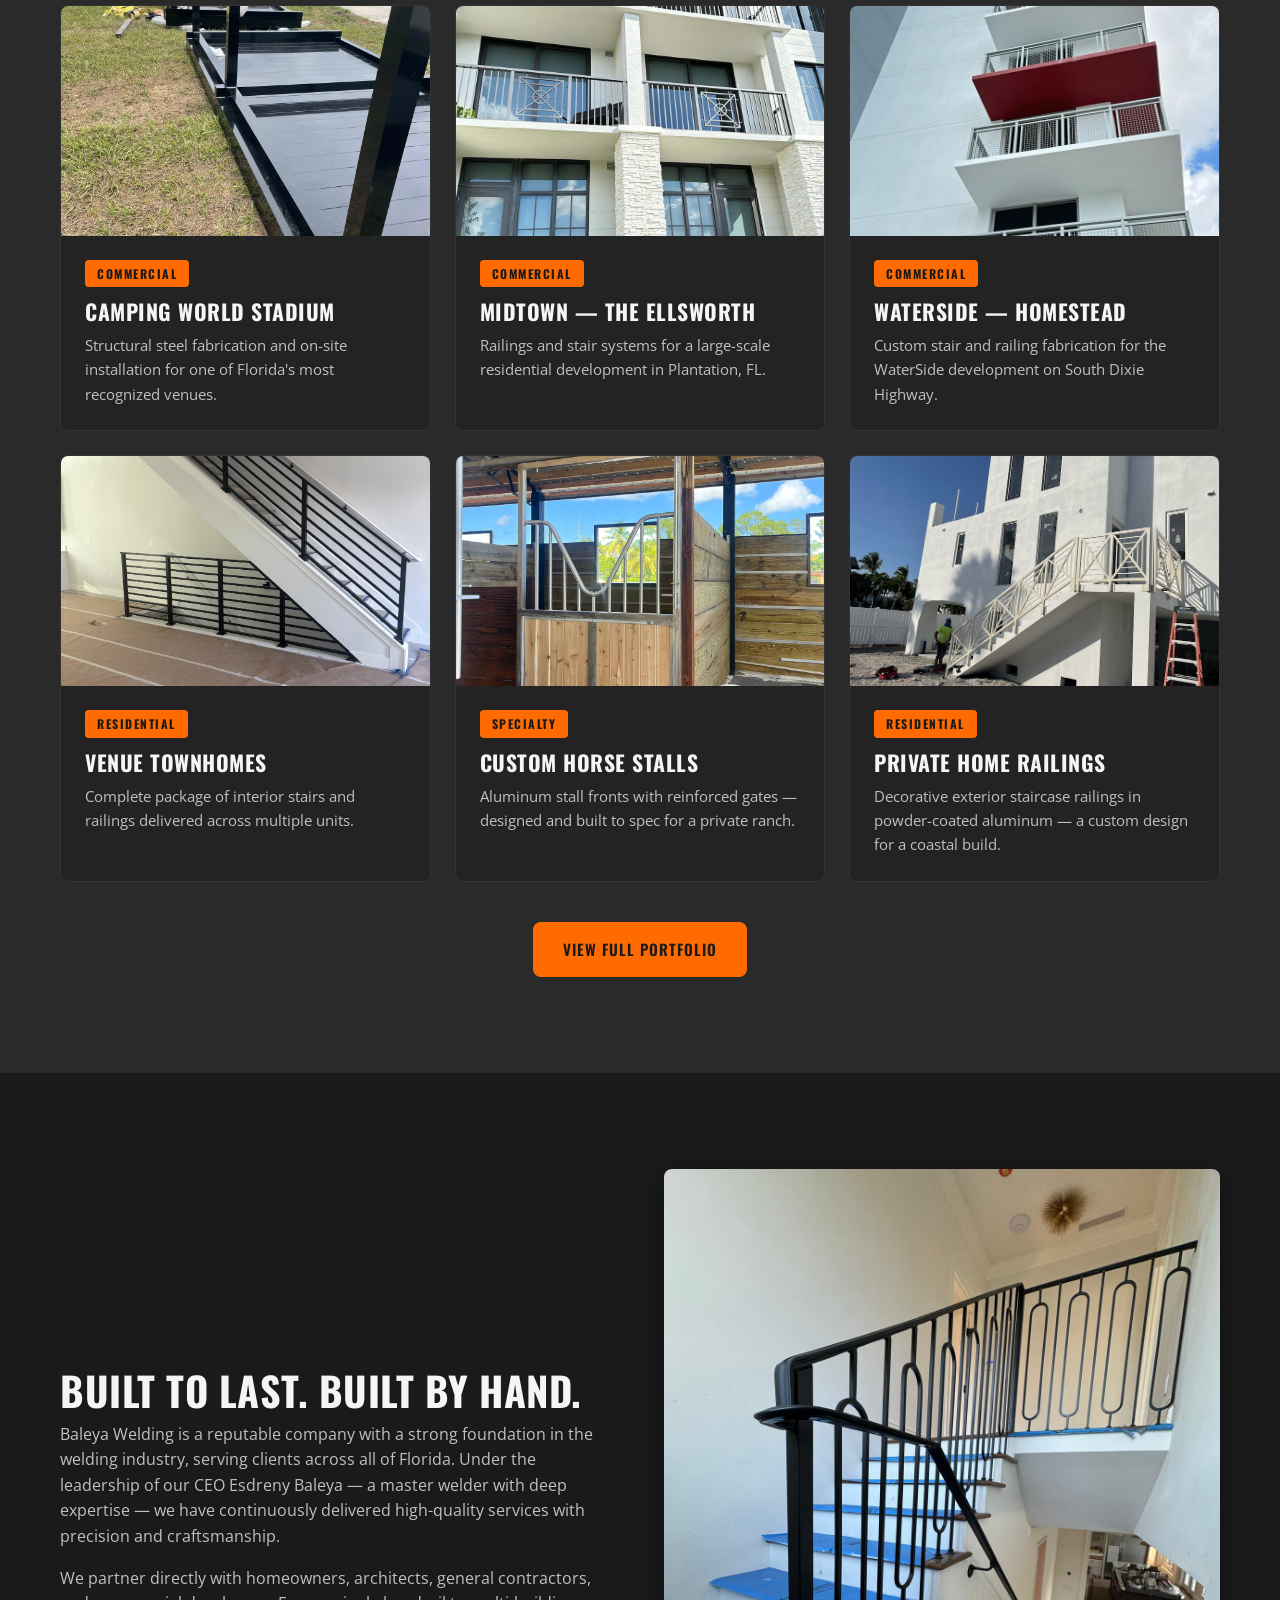
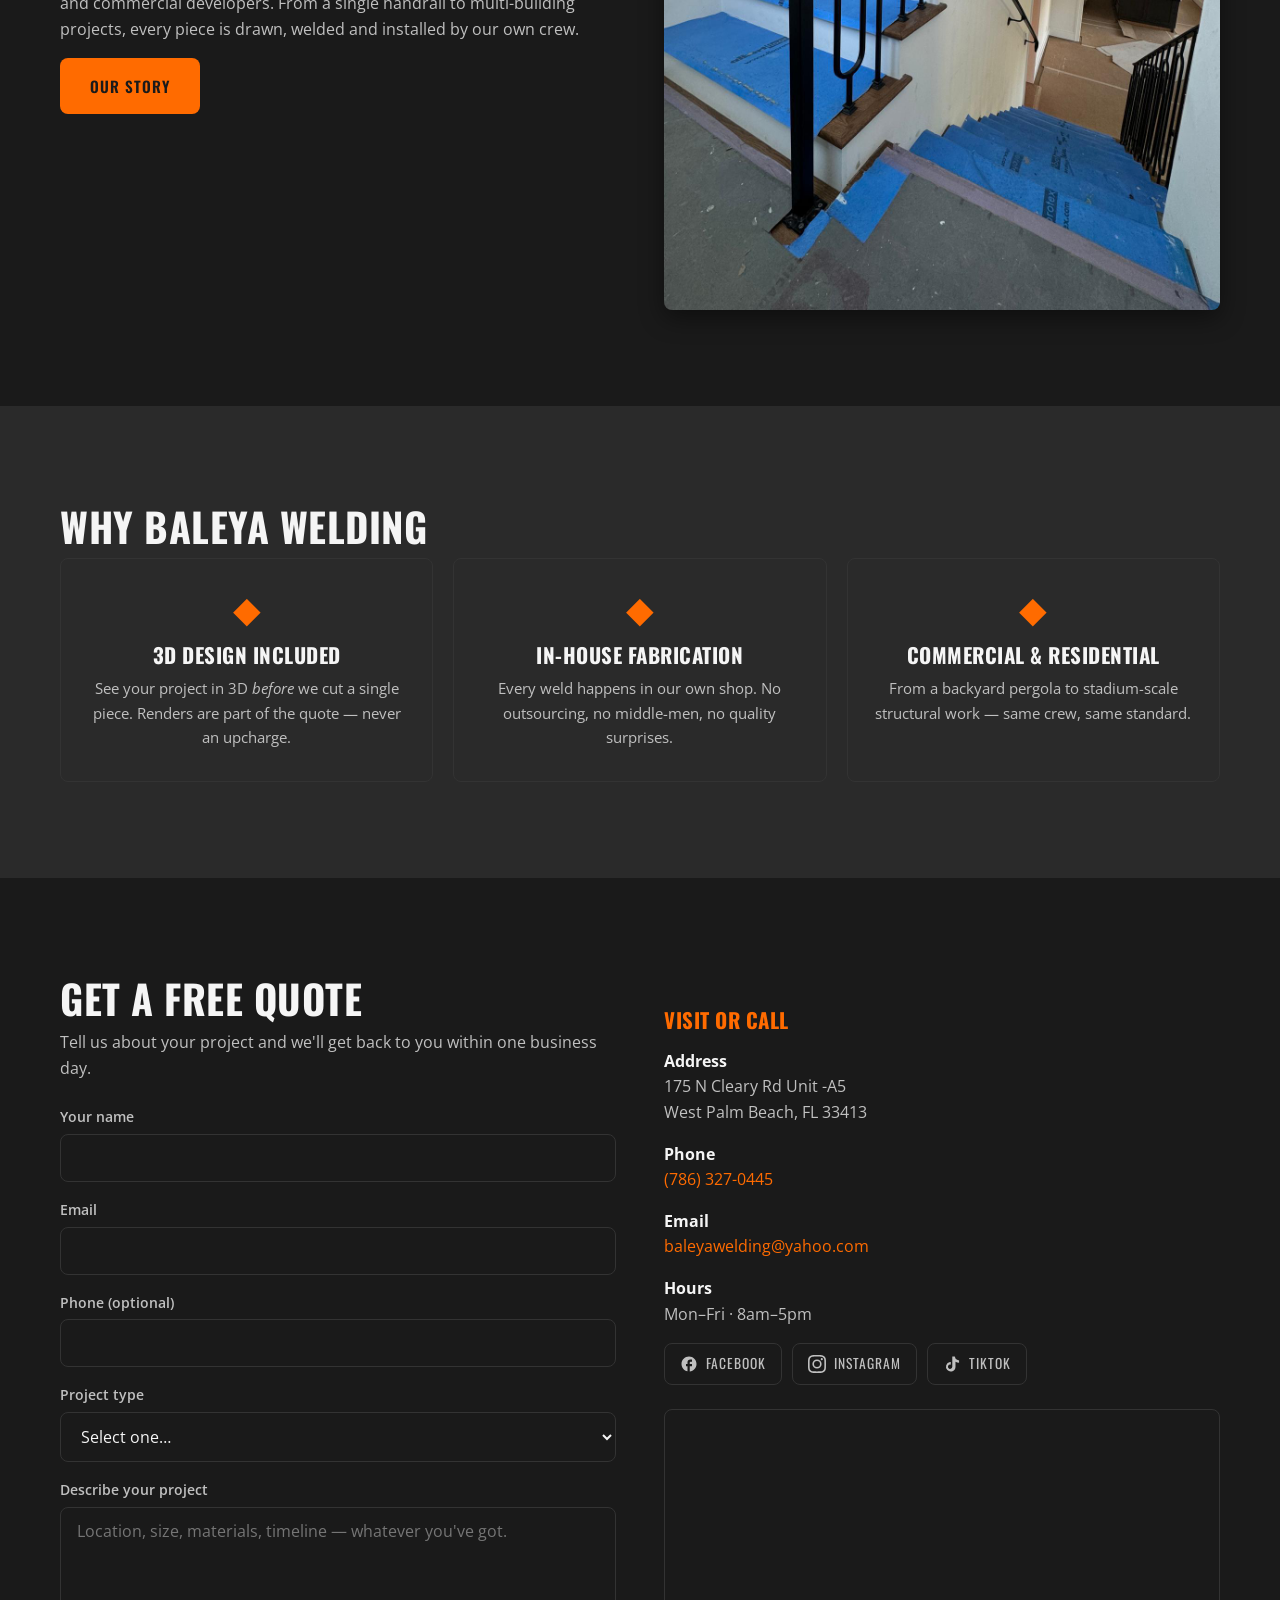
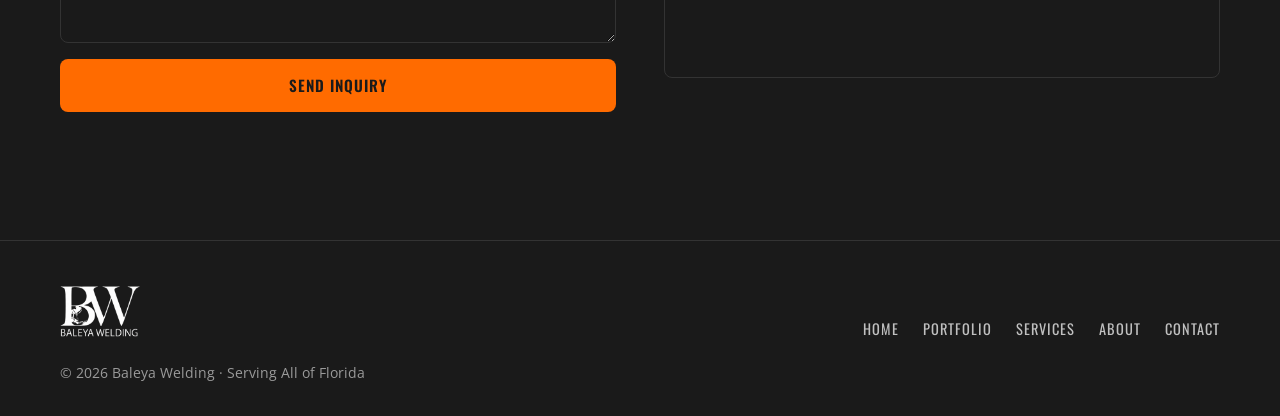
==== commit 4118d60e: "Update business address to West Palm Beach (contact info, map, schema, docs)" ====
--- a/index.html
+++ b/index.html
@@ -33,10 +33,10 @@
     "email": "baleyawelding@yahoo.com",
     "address": {
       "@type": "PostalAddress",
-      "streetAddress": "1743 Huntington Ln #109",
-      "addressLocality": "Rockledge",
+      "streetAddress": "175 N Cleary Rd Unit -A5",
+      "addressLocality": "West Palm Beach",
       "addressRegion": "FL",
-      "postalCode": "32955",
+      "postalCode": "33413",
       "addressCountry": "US"
     },
     "openingHoursSpecification": [{
@@ -240,8 +240,7 @@
       <div>
         <h2 class="section-title">Get a Free Quote</h2>
         <p>Tell us about your project and we'll get back to you within one business day.</p>
-        <!-- TODO: replace YOUR_FORM_ID with your Formspree form ID (see references/formspree-setup.md) -->
-        <form action="https://formspree.io/f/YOUR_FORM_ID" method="POST" class="contact-form">
+        <form action="https://formspree.io/f/xyklazza" method="POST" class="contact-form">
           <label>
             <span>Your name</span>
             <input type="text" name="name" required>
@@ -276,7 +275,7 @@
       </div>
       <div class="contact-info">
         <h3>Visit or Call</h3>
-        <p><strong>Address</strong><br>1743 Huntington Ln #109<br>Rockledge, FL 32955</p>
+        <p><strong>Address</strong><br>175 N Cleary Rd Unit -A5<br>West Palm Beach, FL 33413</p>
         <p><strong>Phone</strong><br><a href="tel:+17863270445">(786) 327-0445</a></p>
         <p><strong>Email</strong><br><a href="mailto:baleyawelding@yahoo.com">baleyawelding@yahoo.com</a></p>
         <p><strong>Hours</strong><br>Mon–Fri · 8am–5pm</p>
@@ -297,7 +296,7 @@
         <div class="map-embed">
           <iframe
             title="Baleya Welding location map"
-            src="https://www.google.com/maps?q=1743+Huntington+Ln+%23109,+Rockledge,+FL+32955&output=embed"
+            src="https://www.google.com/maps?q=175+N+Cleary+Rd+Unit+-A5,+West+Palm+Beach,+FL+33413&output=embed"
             width="100%" height="260" style="border:0;" allowfullscreen="" loading="lazy" referrerpolicy="no-referrer-when-downgrade"></iframe>
         </div>
       </div>
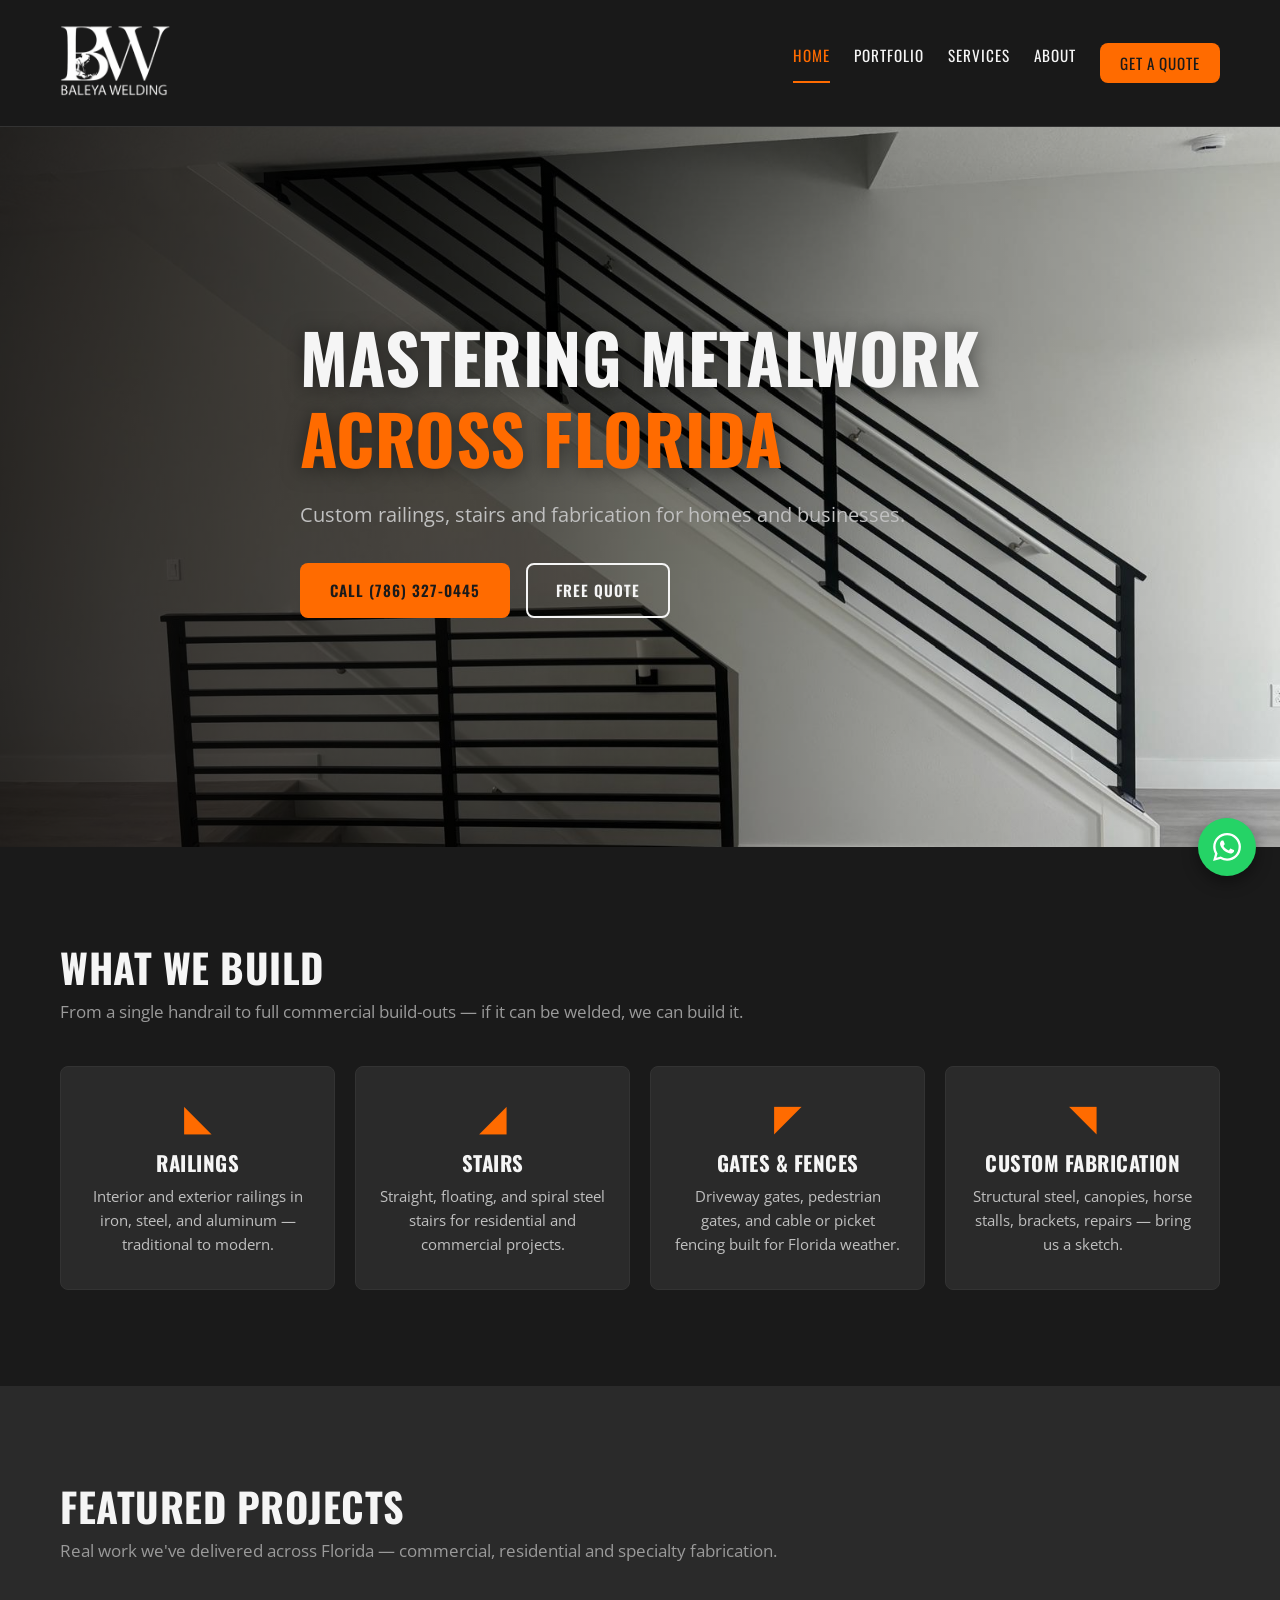
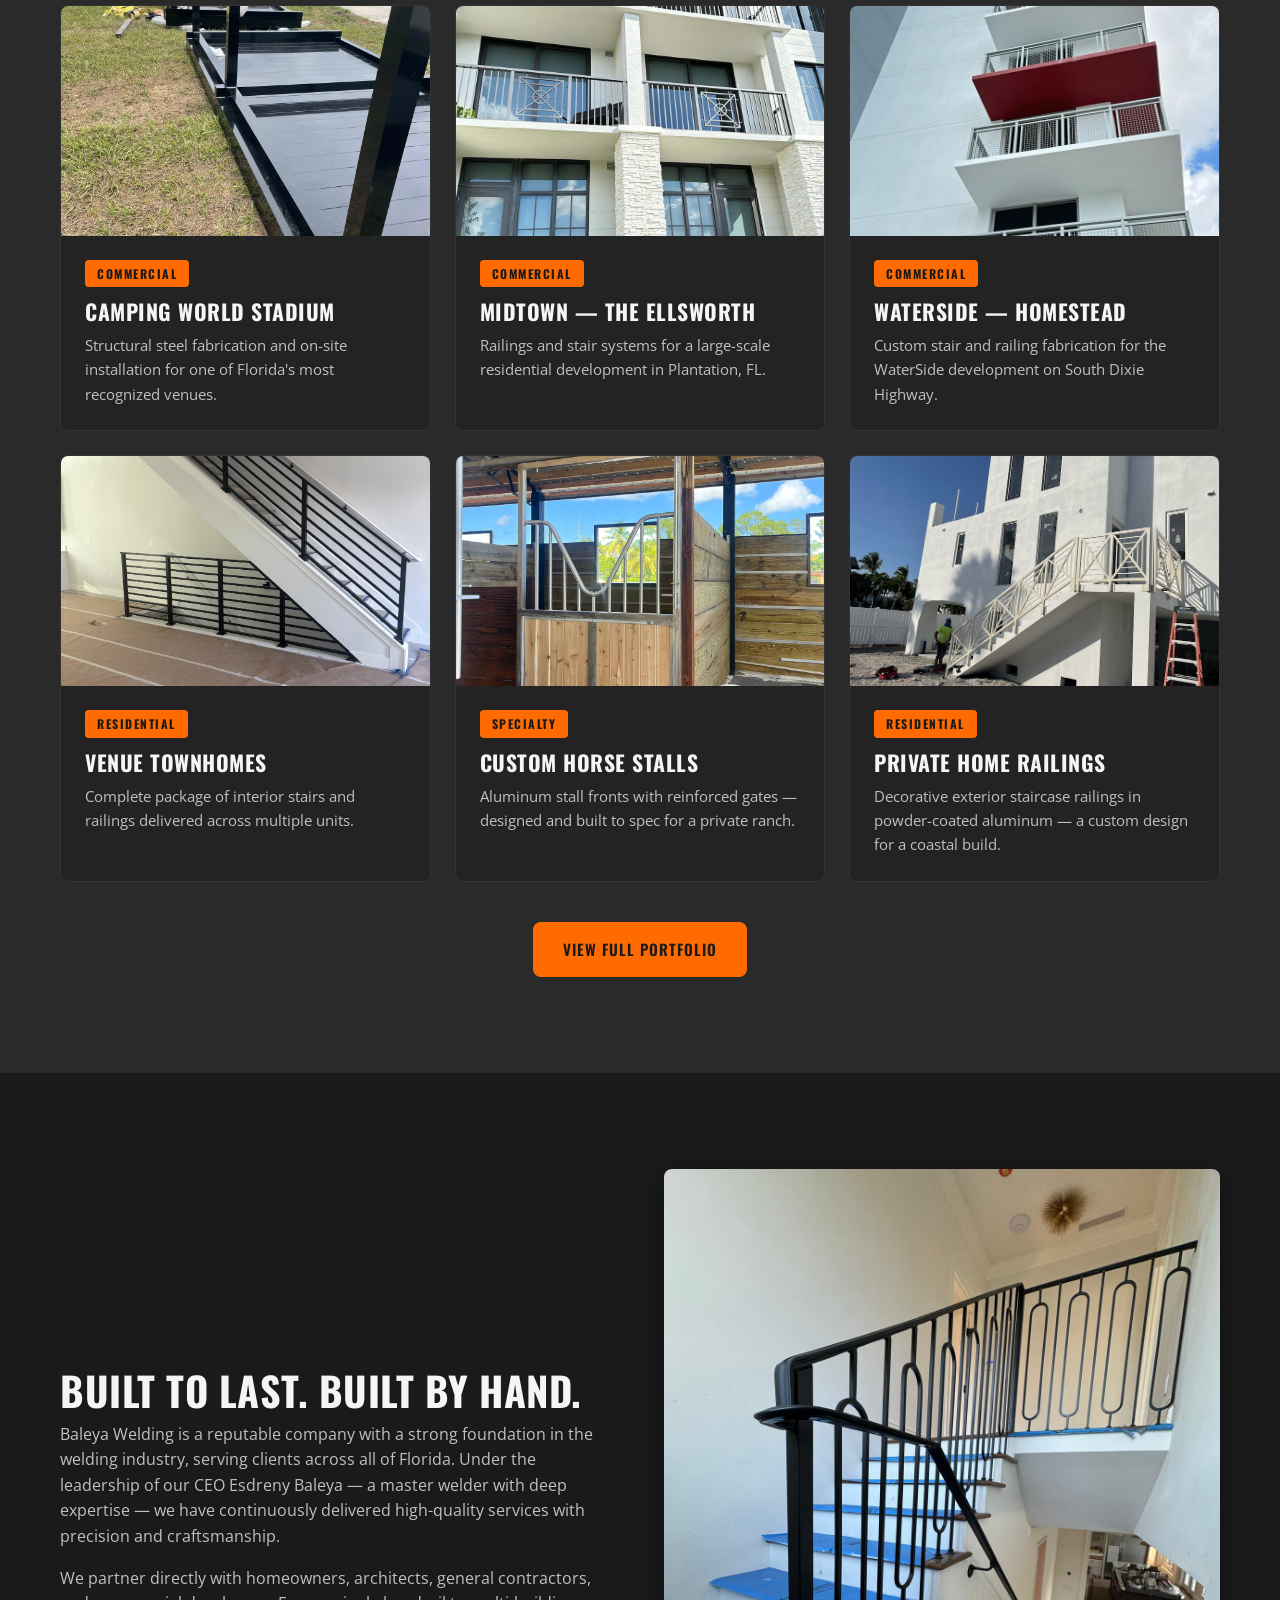
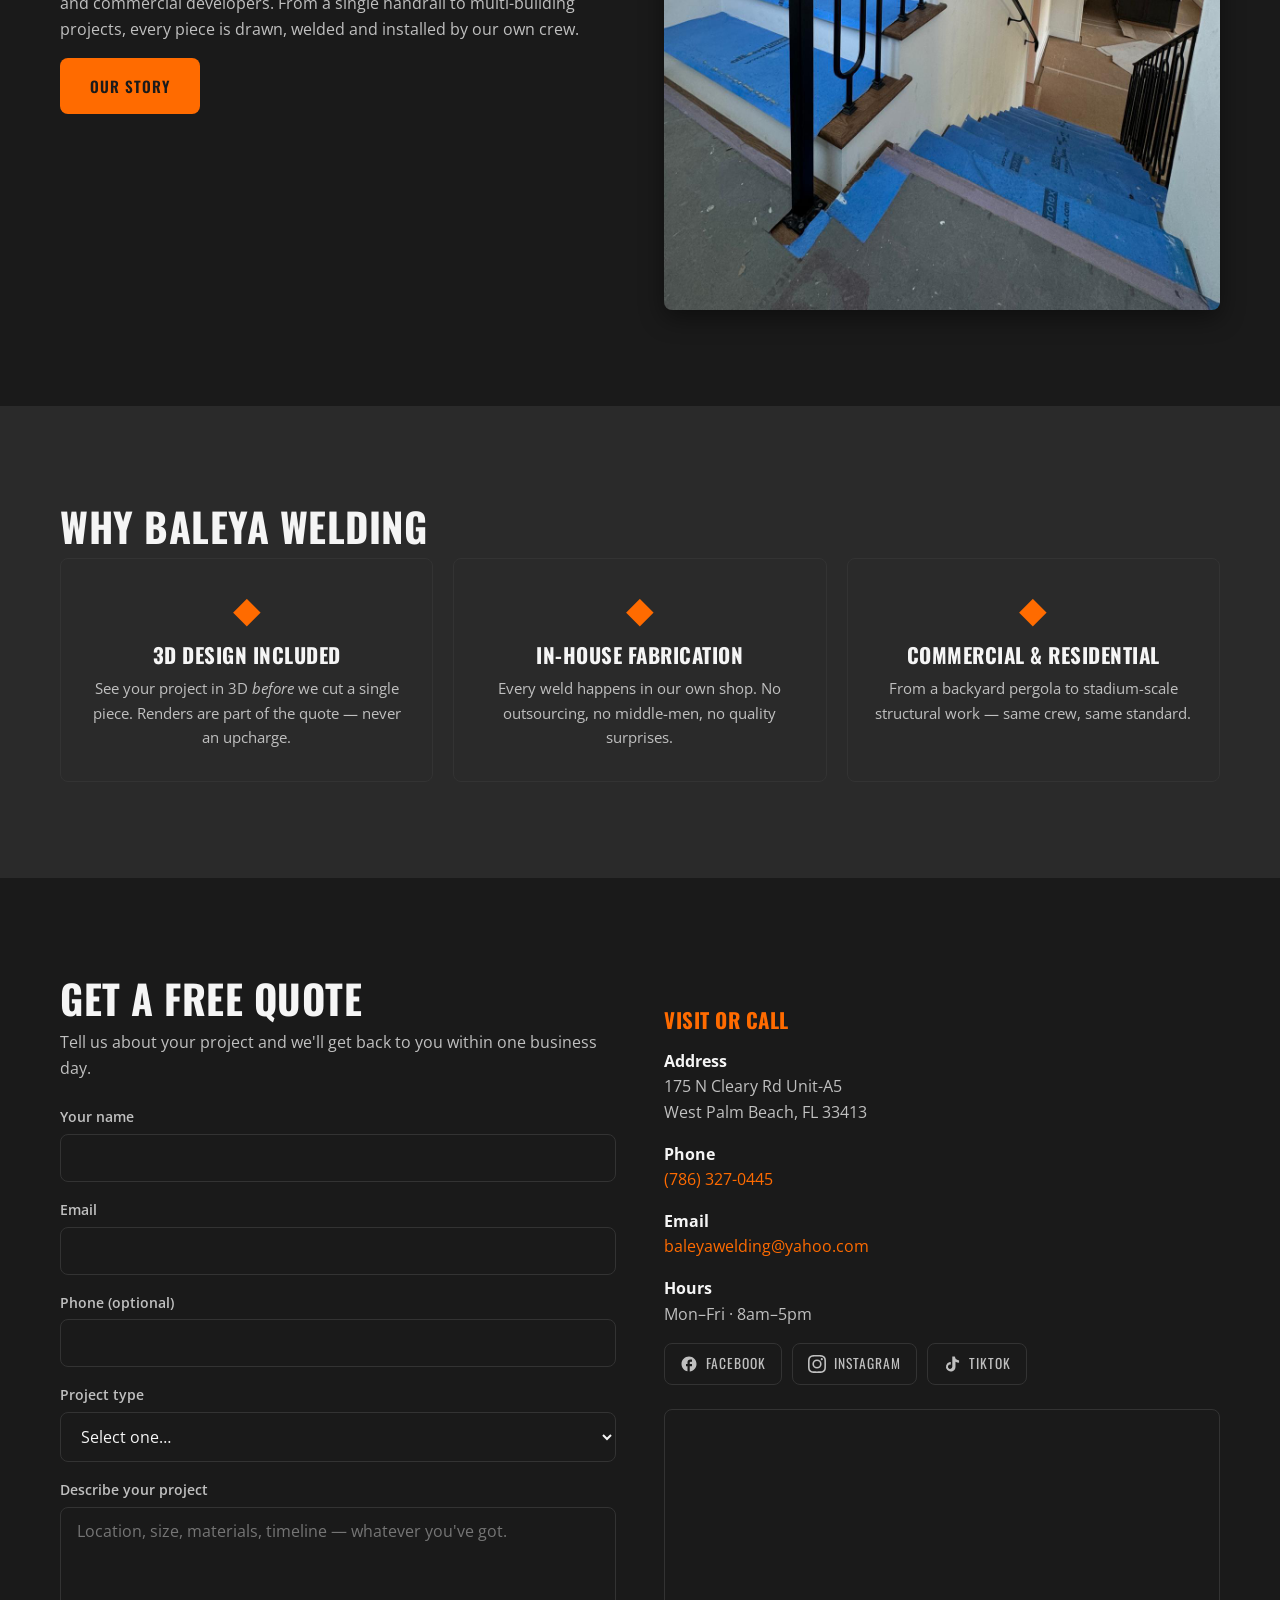
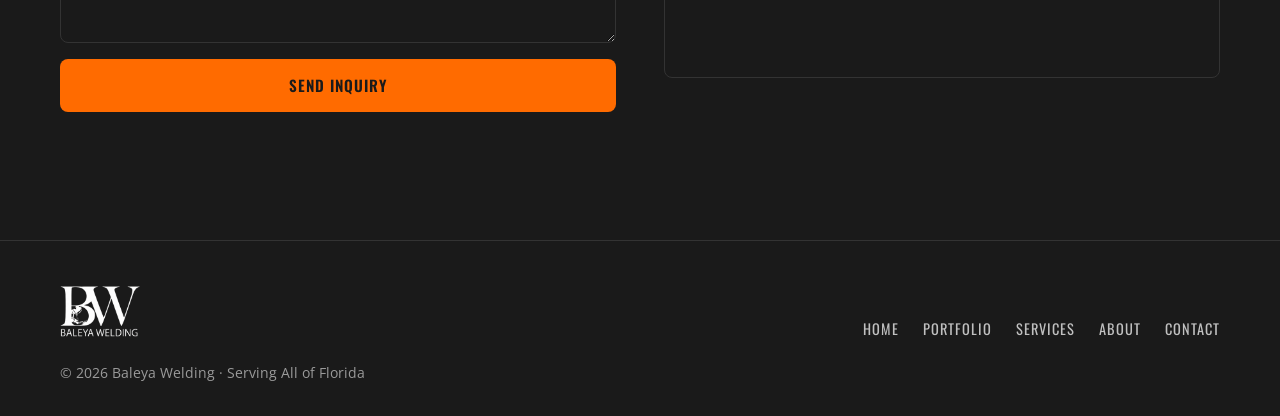
==== commit 107eddb2: "Fix address formatting: Unit-A5 (no space before hyphen)" ====
--- a/index.html
+++ b/index.html
@@ -33,7 +33,7 @@
     "email": "baleyawelding@yahoo.com",
     "address": {
       "@type": "PostalAddress",
-      "streetAddress": "175 N Cleary Rd Unit -A5",
+      "streetAddress": "175 N Cleary Rd Unit-A5",
       "addressLocality": "West Palm Beach",
       "addressRegion": "FL",
       "postalCode": "33413",
@@ -275,7 +275,7 @@
       </div>
       <div class="contact-info">
         <h3>Visit or Call</h3>
-        <p><strong>Address</strong><br>175 N Cleary Rd Unit -A5<br>West Palm Beach, FL 33413</p>
+        <p><strong>Address</strong><br>175 N Cleary Rd Unit-A5<br>West Palm Beach, FL 33413</p>
         <p><strong>Phone</strong><br><a href="tel:+17863270445">(786) 327-0445</a></p>
         <p><strong>Email</strong><br><a href="mailto:baleyawelding@yahoo.com">baleyawelding@yahoo.com</a></p>
         <p><strong>Hours</strong><br>Mon–Fri · 8am–5pm</p>
@@ -296,7 +296,7 @@
         <div class="map-embed">
           <iframe
             title="Baleya Welding location map"
-            src="https://www.google.com/maps?q=175+N+Cleary+Rd+Unit+-A5,+West+Palm+Beach,+FL+33413&output=embed"
+            src="https://www.google.com/maps?q=175+N+Cleary+Rd+Unit-A5,+West+Palm+Beach,+FL+33413&output=embed"
             width="100%" height="260" style="border:0;" allowfullscreen="" loading="lazy" referrerpolicy="no-referrer-when-downgrade"></iframe>
         </div>
       </div>
